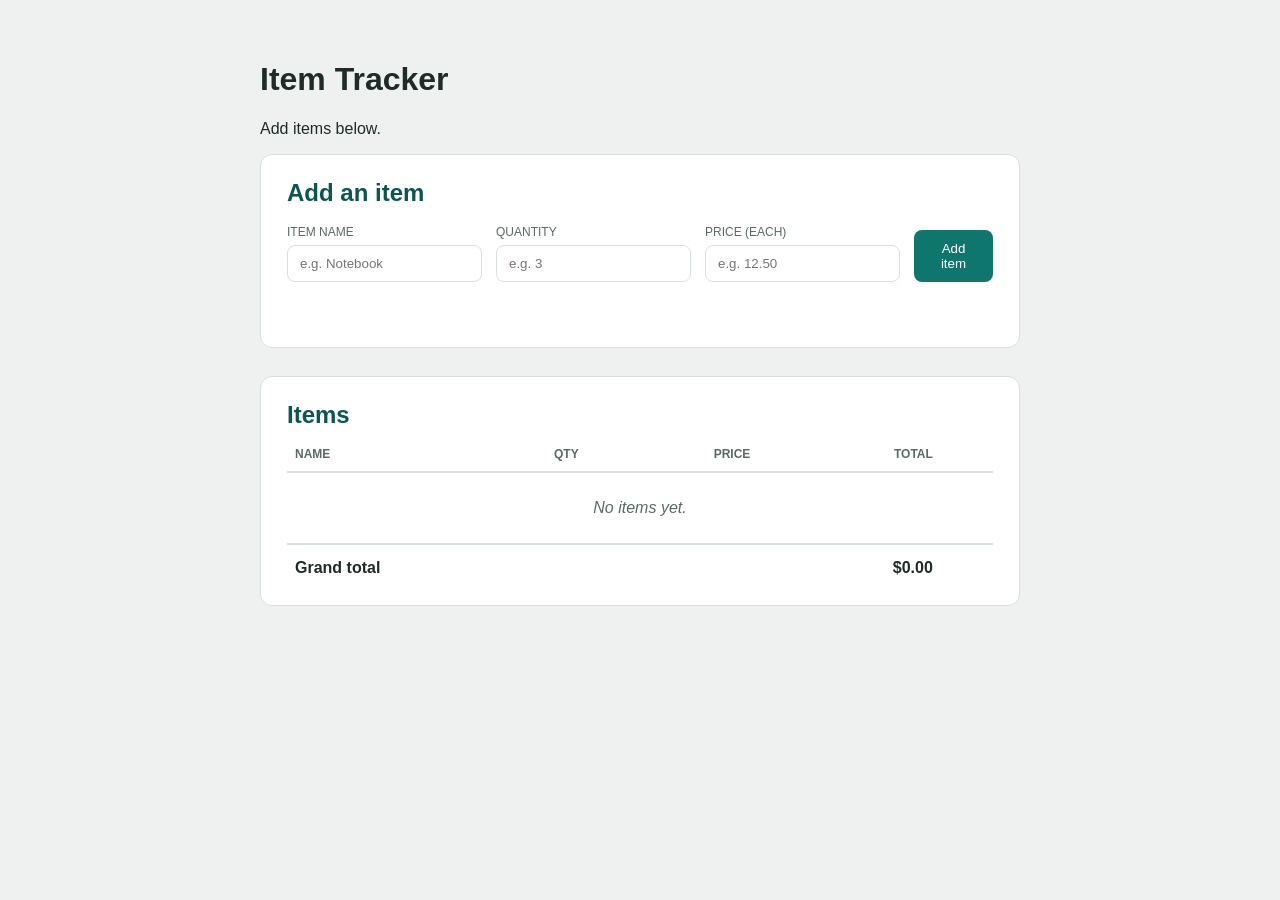
==== index.html @ 6bc07d6b "Initial commit: item tracker" ====
<!DOCTYPE html>
<html lang="en">
<head>
  <meta charset="UTF-8">
  <title>Item Tracker</title>
  <link rel="stylesheet" href="style.css">
</head>
<body>
 <div class="container">
  <header class="app-header">
    <h1>Item Tracker</h1>
    <p class="subtitle">Add items below.</p>
  </header>

  <section class="card">
    <h2>Add an item</h2>
    <form id="item-form" novalidate>
      <div class="field">
        <label for="name">Item name</label>
        <input type="text" id="name" placeholder="e.g. Notebook">
      </div>
      <div class="field">
        <label for="qty">Quantity</label>
        <input type="text" id="qty" placeholder="e.g. 3">
      </div>
      <div class="field">
        <label for="price">Price (each)</label>
        <input type="text" id="price" placeholder="e.g. 12.50">
      </div>
      <button type="submit">Add item</button>
      <p class="error" id="form-error"></p>
    </form>
  </section>
  <section class="card">
    <h2>Items</h2>
    <table id="item-table">
      <thead>
        <tr>
          <th>Name</th>
          <th class="num">Qty</th>
          <th class="num">Price</th>
          <th class="num">Total</th>
          <th class="num"></th>
        </tr>
      </thead>
      <tbody id="item-rows"></tbody>
      <tfoot>
        <tr>
          <td colspan="3">Grand total</td>
          <td class="num" id="grand-total">$0.00</td>
          <td></td>
        </tr>
      </tfoot>
    </table>
  </section>
</div>
<script src="script.js"></script>
</body>
</html>
---- style.css ----
:root {
  --bg: #eef1f0;
  --card: #ffffff;
  --ink: #1f2b27;
  --ink-soft: #5a6b65;
  --teal: #0f766e;
  --teal-dark: #0b5650;
  --red: #b3261e;
  --border: #d7e0dd;
}

* { box-sizing: border-box; }

body {
  margin: 0;
  background: var(--bg);
  color: var(--ink);
  font-family: "Segoe UI", sans-serif;
  padding: 40px 20px 80px;
}

.container {
  max-width: 760px;
  margin: 0 auto;
}
:root {
  --bg: #eef1f0;
  --card: #ffffff;
  --ink: #1f2b27;
  --ink-soft: #5a6b65;
  --teal: #0f766e;
  --teal-dark: #0b5650;
  --red: #b3261e;
  --border: #d7e0dd;
}

* { box-sizing: border-box; }

body {
  margin: 0;
  background: var(--bg);
  color: var(--ink);
  font-family: "Segoe UI", sans-serif;
  padding: 40px 20px 80px;
}

.container {
  max-width: 760px;
  margin: 0 auto;
}

.card {
  background: var(--card);
  border: 1px solid var(--border);
  border-radius: 12px;
  padding: 24px 26px;
  margin-bottom: 28px;
}

.card h2 {
  margin: 0 0 18px;
  color: var(--teal-dark);
}
#item-form {
  display: grid;
  grid-template-columns: 2fr 1fr 1fr auto;
  gap: 14px;
  align-items: end;
}

.field {
  display: flex;
  flex-direction: column;
  gap: 6px;
}

label {
  font-size: 0.75rem;
  text-transform: uppercase;
  color: var(--ink-soft);
}

input {
  padding: 10px 12px;
  border: 1px solid var(--border);
  border-radius: 8px;
}

button[type="submit"] {
  background: var(--teal);
  color: #fff;
  border: none;
  border-radius: 8px;
  padding: 11px 18px;
  cursor: pointer;
}

.error {
  grid-column: 1 / -1;
  color: var(--red);
  font-size: 0.85rem;
}
table {
  width: 100%;
  border-collapse: collapse;
}

thead th {
  text-align: left;
  text-transform: uppercase;
  font-size: 0.75rem;
  color: var(--ink-soft);
  border-bottom: 2px solid var(--border);
  padding: 0 8px 10px;
}

th.num, td.num {
  text-align: right;
}

tbody td {
  padding: 12px 8px;
  border-bottom: 1px solid var(--border);
}

tfoot td {
  padding: 14px 8px 4px;
  font-weight: 700;
  border-top: 2px solid var(--border);
}
.del-btn:hover {
  background: var(--red);
  border-color: var(--red);
  color: #fff;
}

.empty-row td,
#item-rows td[colspan] {
  text-align: center;
  color: var(--ink-soft);
  font-style: italic;
  padding: 26px 8px;
}

@media (max-width: 600px) {
  #item-form {
    grid-template-columns: 1fr 1fr;
  }
  #item-form .field:first-child {
    grid-column: 1 / -1;
  }
  #item-form button[type="submit"] {
    grid-column: 1 / -1;
  }
}
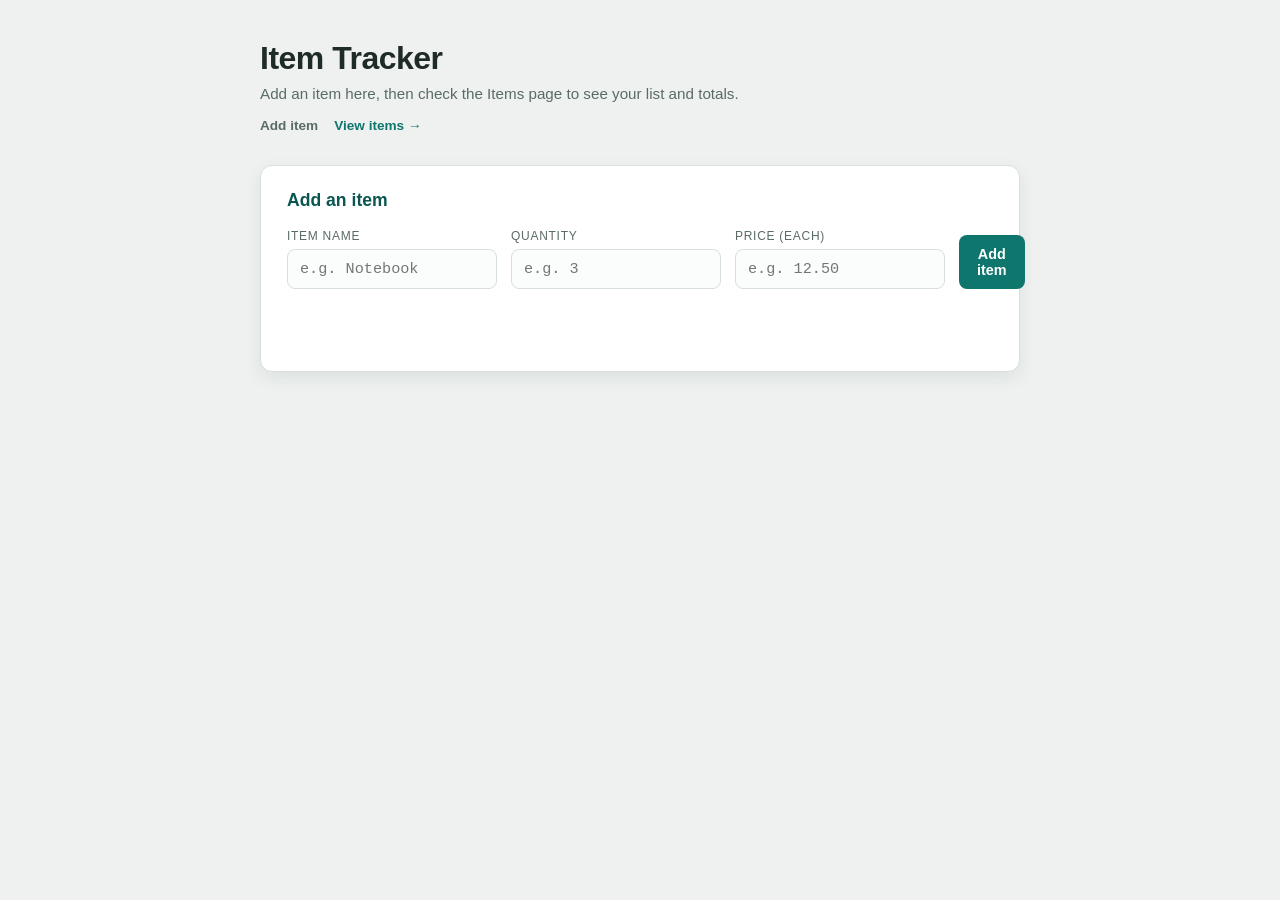
==== commit e9ca4b36: "Split into Add page and List page" ====
--- a/index.html
+++ b/index.html
@@ -2,58 +2,56 @@
 <html lang="en">
 <head>
   <meta charset="UTF-8">
-  <title>Item Tracker</title>
+  <meta name="viewport" content="width=device-width, initial-scale=1.0">
+  <title>Item Tracker — Add Item</title>
   <link rel="stylesheet" href="style.css">
 </head>
 <body>
- <div class="container">
-  <header class="app-header">
-    <h1>Item Tracker</h1>
-    <p class="subtitle">Add items below.</p>
-  </header>
 
-  <section class="card">
-    <h2>Add an item</h2>
-    <form id="item-form" novalidate>
-      <div class="field">
-        <label for="name">Item name</label>
-        <input type="text" id="name" placeholder="e.g. Notebook">
-      </div>
-      <div class="field">
-        <label for="qty">Quantity</label>
-        <input type="text" id="qty" placeholder="e.g. 3">
-      </div>
-      <div class="field">
-        <label for="price">Price (each)</label>
-        <input type="text" id="price" placeholder="e.g. 12.50">
-      </div>
-      <button type="submit">Add item</button>
-      <p class="error" id="form-error"></p>
-    </form>
-  </section>
-  <section class="card">
-    <h2>Items</h2>
-    <table id="item-table">
-      <thead>
-        <tr>
-          <th>Name</th>
-          <th class="num">Qty</th>
-          <th class="num">Price</th>
-          <th class="num">Total</th>
-          <th class="num"></th>
-        </tr>
-      </thead>
-      <tbody id="item-rows"></tbody>
-      <tfoot>
-        <tr>
-          <td colspan="3">Grand total</td>
-          <td class="num" id="grand-total">$0.00</td>
-          <td></td>
-        </tr>
-      </tfoot>
-    </table>
-  </section>
-</div>
-<script src="script.js"></script>
+  <div class="container">
+
+    <header class="app-header">
+      <h1>Item Tracker</h1>
+      <p class="subtitle">Add an item here, then check the Items page to see your list and totals.</p>
+      <nav class="page-nav">
+        <span class="page-nav-current">Add item</span>
+        <a href="list.html">View items &rarr;</a>
+      </nav>
+    </header>
+
+    <!--
+      novalidate turns OFF the browser's automatic form validation.
+      We are NOT using required / type="number" / min / max anywhere.
+      All checking happens ourselves, in script.js.
+    -->
+    <section class="card">
+      <h2>Add an item</h2>
+      <form id="item-form" novalidate>
+
+        <div class="field">
+          <label for="name">Item name</label>
+          <input type="text" id="name" placeholder="e.g. Notebook">
+        </div>
+
+        <div class="field">
+          <label for="qty">Quantity</label>
+          <input type="text" id="qty" placeholder="e.g. 3">
+        </div>
+
+        <div class="field">
+          <label for="price">Price (each)</label>
+          <input type="text" id="price" placeholder="e.g. 12.50">
+        </div>
+
+        <button type="submit">Add item</button>
+
+        <p class="error" id="form-error"></p>
+        <p class="success" id="form-success"></p>
+      </form>
+    </section>
+
+  </div>
+
+  <script src="script.js"></script>
 </body>
 </html>
--- a/style.css
+++ b/style.css
@@ -1,3 +1,7 @@
+/* ===========================================================
+   1. SETUP — color variables, resets
+   =========================================================== */
+
 :root {
   --bg: #eef1f0;
   --card: #ffffff;
@@ -7,15 +11,18 @@
   --teal-dark: #0b5650;
   --red: #b3261e;
   --border: #d7e0dd;
-}
-
-* { box-sizing: border-box; }
+  --shadow: rgba(15, 40, 35, 0.08);
+}
+
+* {
+  box-sizing: border-box;
+}
 
 body {
   margin: 0;
   background: var(--bg);
   color: var(--ink);
-  font-family: "Segoe UI", sans-serif;
+  font-family: "Sora", "Segoe UI", sans-serif;
   padding: 40px 20px 80px;
 }
 
@@ -23,44 +30,73 @@
   max-width: 760px;
   margin: 0 auto;
 }
-:root {
-  --bg: #eef1f0;
-  --card: #ffffff;
-  --ink: #1f2b27;
-  --ink-soft: #5a6b65;
-  --teal: #0f766e;
-  --teal-dark: #0b5650;
-  --red: #b3261e;
-  --border: #d7e0dd;
-}
-
-* { box-sizing: border-box; }
-
-body {
-  margin: 0;
-  background: var(--bg);
-  color: var(--ink);
-  font-family: "Segoe UI", sans-serif;
-  padding: 40px 20px 80px;
-}
-
-.container {
-  max-width: 760px;
-  margin: 0 auto;
-}
+
+/* ===========================================================
+   2. HEADER
+   =========================================================== */
+
+.app-header {
+  margin-bottom: 32px;
+}
+
+.app-header h1 {
+  font-size: 2rem;
+  margin: 0 0 6px;
+  letter-spacing: -0.5px;
+}
+
+.subtitle {
+  margin: 0;
+  color: var(--ink-soft);
+  font-size: 0.95rem;
+  line-height: 1.5;
+}
+
+.page-nav {
+  display: flex;
+  gap: 16px;
+  margin-top: 12px;
+  font-size: 0.85rem;
+}
+
+.page-nav a {
+  color: var(--teal);
+  text-decoration: none;
+  font-weight: 600;
+}
+
+.page-nav a:hover {
+  text-decoration: underline;
+}
+
+.page-nav-current {
+  color: var(--ink-soft);
+  font-weight: 600;
+}
+
+/* ===========================================================
+   3. CARDS (form card + table card share this look)
+   =========================================================== */
 
 .card {
   background: var(--card);
   border: 1px solid var(--border);
   border-radius: 12px;
+  box-shadow: 0 6px 18px var(--shadow);
   padding: 24px 26px;
   margin-bottom: 28px;
 }
 
 .card h2 {
   margin: 0 0 18px;
+  font-size: 1.1rem;
   color: var(--teal-dark);
 }
+
+/* ===========================================================
+   4. FORM — built with CSS grid, no framework classes
+   =========================================================== */
+
 #item-form {
   display: grid;
   grid-template-columns: 2fr 1fr 1fr auto;
@@ -77,29 +113,68 @@
 label {
   font-size: 0.75rem;
   text-transform: uppercase;
+  letter-spacing: 0.06em;
   color: var(--ink-soft);
 }
 
 input {
+  font-family: "JetBrains Mono", "Courier New", monospace;
+  font-size: 0.95rem;
   padding: 10px 12px;
   border: 1px solid var(--border);
   border-radius: 8px;
+  background: #fbfdfc;
+  color: var(--ink);
+}
+
+input:focus {
+  outline: 2px solid var(--teal);
+  outline-offset: 1px;
+  border-color: var(--teal);
 }
 
 button[type="submit"] {
+  font-family: inherit;
+  font-weight: 600;
+  font-size: 0.9rem;
   background: var(--teal);
   color: #fff;
   border: none;
   border-radius: 8px;
   padding: 11px 18px;
   cursor: pointer;
+  transition: background 0.15s ease, transform 0.08s ease;
+  height: fit-content;
+}
+
+button[type="submit"]:hover {
+  background: var(--teal-dark);
+}
+
+button[type="submit"]:active {
+  transform: translateY(1px);
 }
 
 .error {
   grid-column: 1 / -1;
   color: var(--red);
   font-size: 0.85rem;
-}
+  margin: 0;
+  min-height: 1.1em;
+}
+
+.success {
+  grid-column: 1 / -1;
+  color: var(--teal-dark);
+  font-size: 0.85rem;
+  margin: 0;
+  min-height: 1.1em;
+}
+
+/* ===========================================================
+   5. TABLE
+   =========================================================== */
+
 table {
   width: 100%;
   border-collapse: collapse;
@@ -107,8 +182,9 @@
 
 thead th {
   text-align: left;
+  font-size: 0.75rem;
   text-transform: uppercase;
-  font-size: 0.75rem;
+  letter-spacing: 0.06em;
   color: var(--ink-soft);
   border-bottom: 2px solid var(--border);
   padding: 0 8px 10px;
@@ -121,6 +197,33 @@
 tbody td {
   padding: 12px 8px;
   border-bottom: 1px solid var(--border);
+  font-size: 0.92rem;
+}
+
+tbody tr:hover {
+  background: rgba(15, 118, 110, 0.05);
+}
+
+.name-cell {
+  font-weight: 600;
+}
+
+.del-btn {
+  background: none;
+  border: 1px solid var(--ink-soft);
+  color: var(--ink-soft);
+  border-radius: 6px;
+  width: 26px;
+  height: 26px;
+  line-height: 1;
+  cursor: pointer;
+  font-size: 0.9rem;
+}
+
+.del-btn:hover {
+  background: var(--red);
+  border-color: var(--red);
+  color: #fff;
 }
 
 tfoot td {
@@ -128,19 +231,23 @@
   font-weight: 700;
   border-top: 2px solid var(--border);
 }
-.del-btn:hover {
-  background: var(--red);
-  border-color: var(--red);
-  color: #fff;
-}
-
-.empty-row td,
-#item-rows td[colspan] {
+
+.empty-row td {
   text-align: center;
   color: var(--ink-soft);
   font-style: italic;
   padding: 26px 8px;
 }
+
+.hint {
+  margin: 14px 0 0;
+  font-size: 0.8rem;
+  color: var(--ink-soft);
+}
+
+/* ===========================================================
+   6. RESPONSIVE — basic media query, no framework grid system
+   =========================================================== */
 
 @media (max-width: 600px) {
   #item-form {
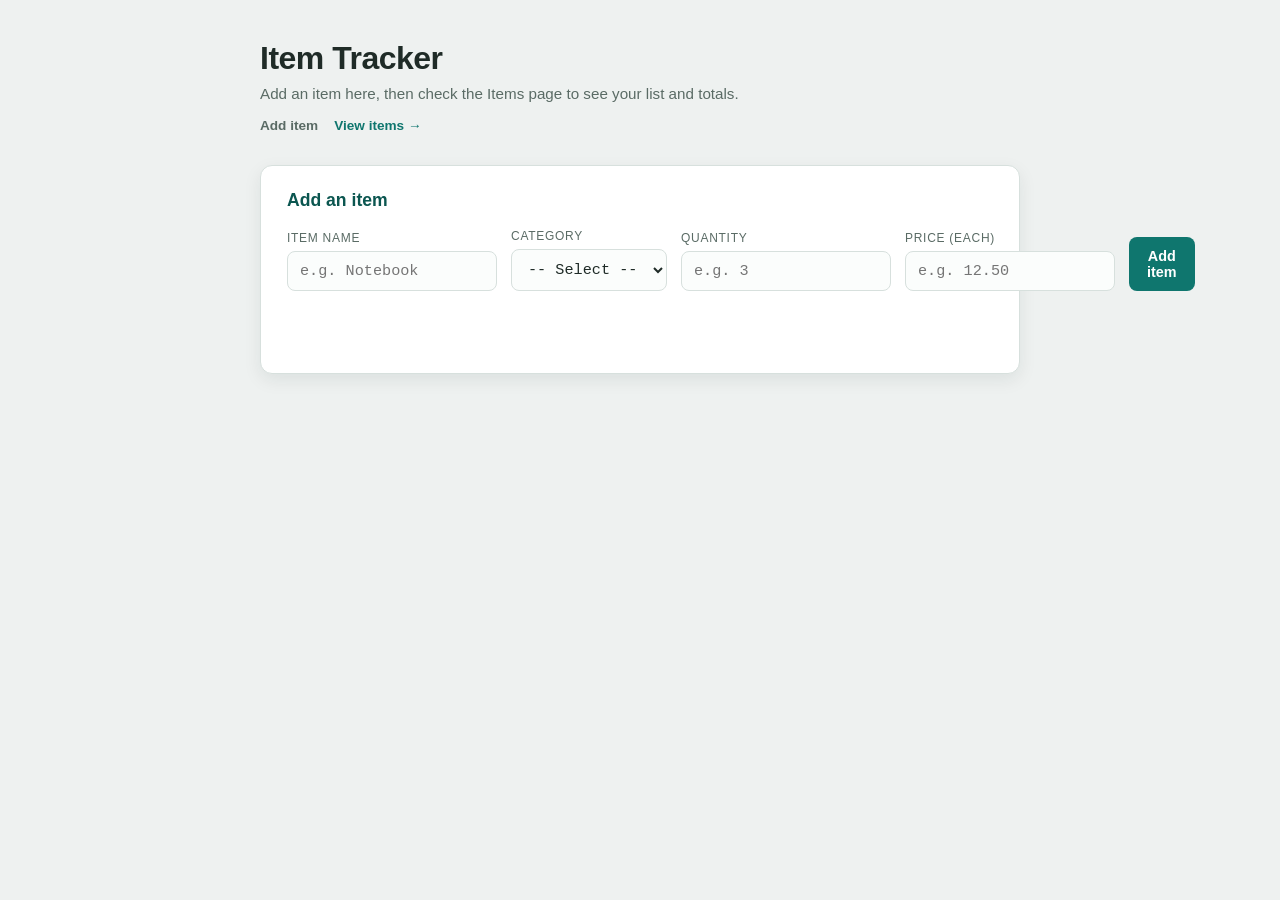
==== commit 83a3b515: "add category dropdown" ====
--- a/index.html
+++ b/index.html
@@ -34,6 +34,17 @@
         </div>
 
         <div class="field">
+          <label for="category">Category</label>
+          <select id="category">
+            <option value="">-- Select --</option>
+            <option value="Biscuit">Biscuit</option>
+            <option value="Chips">Chips</option>
+            <option value="Lays">Lays</option>
+            <option value="Other">Other</option>
+          </select>
+        </div>
+
+        <div class="field">
           <label for="qty">Quantity</label>
           <input type="text" id="qty" placeholder="e.g. 3">
         </div>
--- a/style.css
+++ b/style.css
@@ -99,7 +99,7 @@
 
 #item-form {
   display: grid;
-  grid-template-columns: 2fr 1fr 1fr auto;
+  grid-template-columns: 2fr 1fr 1fr 1fr auto;
   gap: 14px;
   align-items: end;
 }
@@ -117,7 +117,8 @@
   color: var(--ink-soft);
 }
 
-input {
+input,
+select {
   font-family: "JetBrains Mono", "Courier New", monospace;
   font-size: 0.95rem;
   padding: 10px 12px;
@@ -127,7 +128,8 @@
   color: var(--ink);
 }
 
-input:focus {
+input:focus,
+select:focus {
   outline: 2px solid var(--teal);
   outline-offset: 1px;
   border-color: var(--teal);
@@ -259,4 +261,18 @@
   #item-form button[type="submit"] {
     grid-column: 1 / -1;
   }
+}
+
+/* ===========================================================
+   7. CATEGORY BADGE (list table)
+   =========================================================== */
+
+.category-badge {
+  display: inline-block;
+  font-size: 0.75rem;
+  font-weight: 600;
+  padding: 3px 10px;
+  border-radius: 999px;
+  background: rgba(15, 118, 110, 0.1);
+  color: var(--teal-dark);
 }
